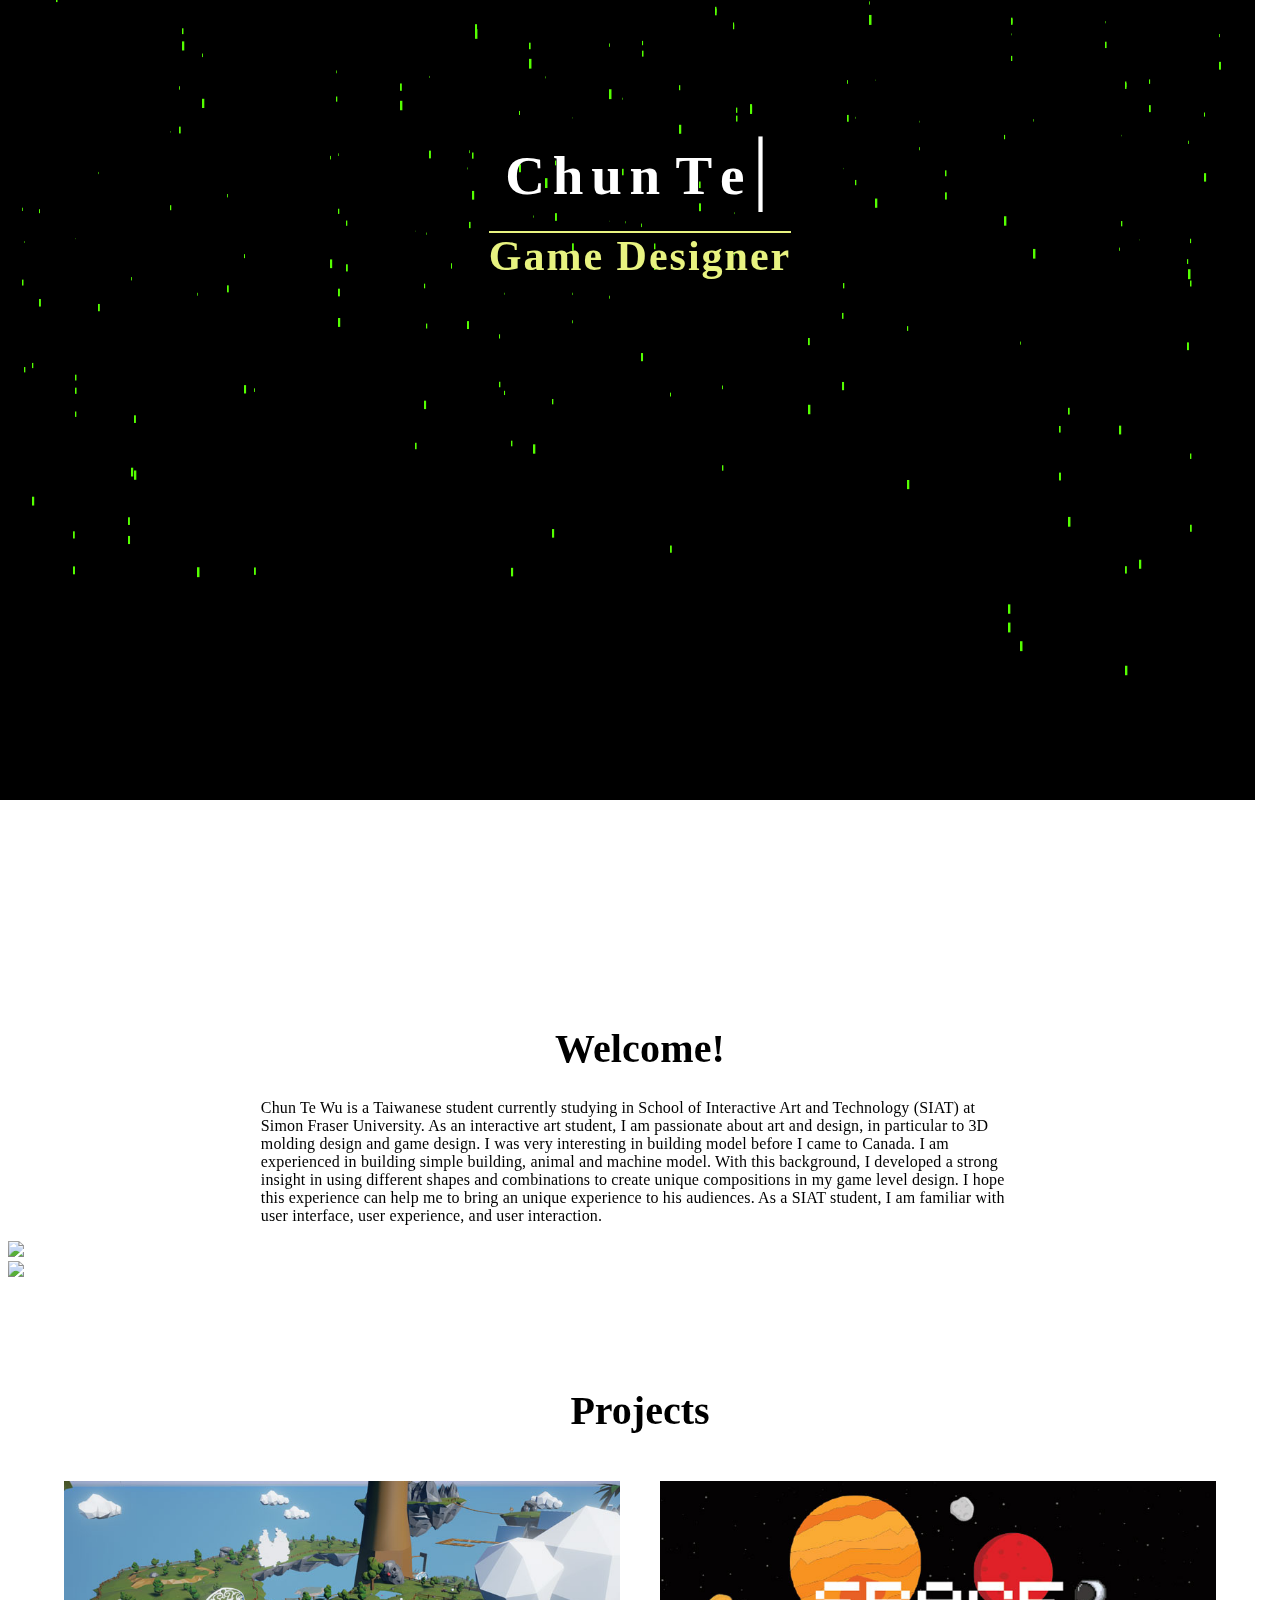
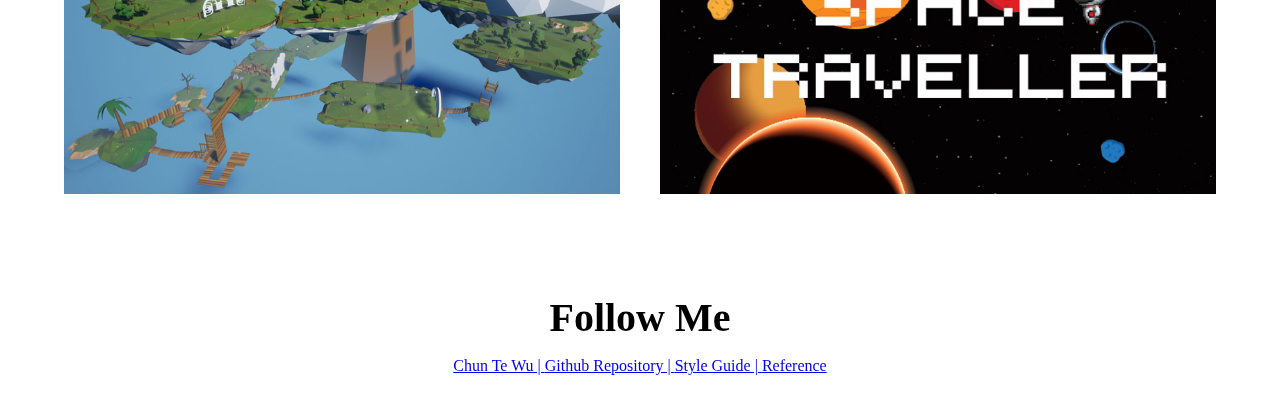
==== index_old.html @ 8a5d2be0 "some new stuff" ====
<!DOCTYPE html>
<html>
<head>
	<meta charset="utf-8">
	<link href="css/main.css" rel="stylesheet">
	<link href="css/typing.css" rel="stylesheet">
	<link href="css/box.css" rel="stylesheet">
	<link href="css/grid.css" rel="stylesheet">
	<link href="css/project.css" rel="stylesheet">








	<title>Index</title>
</head>

<body>
	<script src="https://code.jquery.com/jquery-1.11.1.min.js"></script>

	<!-- <canvas></canvas> -->



	<script type="text/javascript" src="js/main.js"></script>
	  
	<header class="main_h">

	    <div class="row">
	        <a class="logo" href="index.html"><img src="img/home.png" ></a>



<!-- 	        <div class="mobile-toggle">
	            <span></span>
	            <span></span>
	            <span></span>
	        </div> -->

	        <nav>
	            <ul>
	                <li><a href="index.html#about">About</a></li>
	                <li><a href="index.html#projects">Projects</a></li>
	                <li><a href="index.html#contact">Contact</a></li>
	            </ul>
	        </nav>

	    </div> <!-- / row -->

	</header>

		<canvas id="canvas"></canvas>
		<!-- <script type="text/javascript" src="http://sheepeuh.com/rain/dat.gui.js"></script> -->
		<script type="text/javascript" src="js/rain.js"></script>

	<div class="head">
	    <div class="typing">
		  <span>C</span>
		  <span>h</span>
		  <span>u</span>
		  <span>n</span>
		  <span></span>
		  <span>T</span>
		  <span>e</span>
		  <span class="blink">|</span>
		</div>

		<h1><span>Game Designer</span></h1>

		<div id="loader" style="visibility: visible;">
		  <!-- <div id="loading">LOADING</div> -->
		  <div id="origin" class="grass cube">
		    <div class="face top"></div>
		    <div class="face bottom"></div>
		    <div class="face front"></div>
		    <div class="face back"></div>
		    <div class="face left"></div>
		    <div class="face right"></div>
		  </div>
		</div>

	    <div class="mouse">
	        <span></span>
	    </div>

	</div>

	<!-- content of the page -->
	<!-- section1 -->
	<div class="grid-col-10of10">
		<div class="grid-col-6of10" id="about">
		    <h1 class="sec01">Welcome!</h1>

		    <p>Chun Te Wu is a Taiwanese student currently studying in School of Interactive Art and Technology (SIAT) at Simon Fraser University. As an interactive art student, I am passionate about art and design, in particular to 3D molding design and game design. I was very interesting in building model before I came to Canada. I am experienced in building simple building, animal and machine model. With this background, I developed a strong insight in using different shapes and combinations to create unique compositions in my game level design. I hope this experience can help me to bring an unique experience to his audiences. As a SIAT student, I am familiar with user interface, user experience, and user interaction.</p>
		</div>
		<a class="lightbox" href="#goofy">
   <img src="https://s3-us-west-2.amazonaws.com/s.cdpn.io/158388/goofy.jpg"/>
</a> 
<div class="lightbox-target" id="goofy">
   <img src="https://s3-us-west-2.amazonaws.com/s.cdpn.io/158388/goofy.jpg"/>
   <a class="lightbox-close" href="#"></a>
</div>
	</div>

	<!-- section2 -->
	<div class="grid-col-10of10" >
		<div class="grid-col-6of10" id="projects">
		    <h1 class="sec02">Projects</h1>
		</div>

		<div class="grid-col-10of10 product_collage">

			<!-- <div class="grid-col-5of10 product_collage"> -->
		    	<ul id="rig">
					<li>
					    <a class="rig-cell" href="pull.html">
					    <img class="rig-img" src="img/pull_small.jpg" alt="product_list">
					    <span class="rig-overlay"></span>
					    <span class="rig-text">PULL <span class="rig-text_content">Unreal Project</span></span>
					    </a>
					</li>

					<li>
					    <a class="rig-cell" href="space.html">
					    <img class="rig-img" src="img/space_traveller.jpg" alt="product_list">
					    <span class="rig-overlay"></span>
					    <span class="rig-text">Space Traveller<span class="rig-text_content">Unity Project</span></span>
					    </a>
					</li>
				</ul>
			<!-- </div> -->

		</div>

	</div>


	<!-- section3 -->
	<div class="grid-col-10of10">
		<div class="grid-col-6of10" id="contact">
	    	<h1 class="sec03">Follow Me</h1>
	    </div>

	    <div class="wrap">
		  <div class="facebook goof icon"><a href="http://www.facebook.com" target="_blank"></a></div>
		  <div class="twitter icon"><a href="http://www.twitter.com" target="_blank"></a></div>
		  <div class="linkedin icon"><a href="http://www.linkedin.com" target="_blank"></a></div>	  
		  <div class="instagram icon"><a href="http://www.pintrest.com" target="_blank"></a></div>
		  <div class="github icon"><a href="http://www.github.com" target="_blank"></a></div>
		  <div class="plus icon"><a href="http://www.plus.google.com" target="_blank"></a></div>
		  <div class="vimeo icon"><a href="http://www.vimeo.com" target="_blank"></a></div>
		  <div class="flickr icon"><a href="http://www.flickr.com" target="_blank"></a></div>
		</div>

	</div>


	<!-- section4 -->
	<div class="grid-col-10of10" id="footer">

	    	<!-- <h1 class="sec03">Follow Me</h1> -->
	    	<div class="sec04">
		    	<a href="#">Chun Te Wu | </a>
		    	<a href="http://www.github.com">Github Repository | </a> 
		    	<a href="http://www.github.com">Style Guide | </a> 
		    	<a href="http://www.github.com">Reference</a>
	    	</div>




	</div>


</body>


</html>
---- css/main.css ----
@font-face {
    font-family: Pixelmix;
    src: url('http://www.sfu.ca/~chuntew/IAT339/p4/P4/font/pixelmix.ttf');
}

body {
  font-family: Pixelmix;
}



.main_h {
  position: fixed;
  top: 0px;
  max-height: 70px;
  z-index: 999;
  width: 100%;
  padding-top: 17px;
  background: none;
  overflow: hidden;
  -webkit-transition: all 0.3s;
  transition: all 0.3s;
  opacity: 0;
  top: -100px;
  padding-bottom: 6px;
  left: 0;
}

.sticky {
  background-color: rgba(255, 255, 255, 0.93);
  opacity: 1;
  top: 0px;
  border-bottom: 1px solid gainsboro;
}

.logo {
  /*width: 50px;*/
  /*font-size: 25px;*/
  /*color: #8f8f8f;*/
  text-transform: uppercase;
  float: left;
  display: block;
  margin-top: 0;
  margin-left: 1em;
  line-height: 1;
  margin-bottom: 10px;
}

.logo img{
  width: 2.5em;
}

nav {
  float: right;
  /*width: 60%;*/
}


nav ul {
  list-style: none;
  overflow: hidden;
  text-align: right;
  float: right;
  margin-right: 2vw;
}



nav ul li {
  display: inline-block;
  margin-left: 35px;
  line-height: 1.5;
}

nav ul a {
  color: #888888;
  text-transform: uppercase;
  font-size: 18px;
  text-decoration: none;
}

.header, .footer {
  background: #2e2e2e;
  color: #fff;
  padding: 30px;
  text-align: center;
}

#canvas{
  position : absolute;
  top : 0px;
  left : 0px;
}



.head {
  position: relative;
/*  background: url(http://www.philippefercha.com/cd/toggle-menu-bg.jpg) no-repeat center center fixed;
  background-color: black;*/
  -webkit-background-size: cover;
  -moz-background-size: cover;
  background-size: cover;
  text-align: center;
  color: #fff;
  padding-top: 110px;
  min-height: 800px;
  letter-spacing: 2px;
  /*font-family: "Montserrat", sans-serif;*/
}

.head h1 {
  /*font-size: 50px;*/
  line-height: 1.3;
  margin: 0;
}
.head h1 span {
  font-size: 42px;
  color: #e8f380;
  border-top: 2px solid #e8f380;
  padding-bottom: 12px;
  line-height: 2;
}

.head i{
  display: block;
  margin: 0 auto;
  width: 26px;
  height: 46px;

  position: absolute;
  bottom: 20vh;
  left: 50%;
  margin-left: -26px;
}



@media (min-width: 768px) {
  .header, .footer {
    padding: 100px 30px;
  }
}

.header h1, .footer h1 {
  font-size: 4em;
  font-weight: 300;
}

.header i.fa, .footer i.fa, .head i.fa {
  font-size: 4em;
}

.header .bounce, .footer .bounce, .head .bounce{
  -webkit-animation-name: bounce;
  animation-name: bounce;
  -webkit-transform-origin: center bottom;
  transform-origin: center bottom;
  animation-iteration-count: infinite;
  -webkit-animation-iteration-count: infinite;
}

.header .animated, .footer .animated, .head .animated{
  -webkit-animation-duration: 2s;
  animation-duration: 2s;
  -webkit-animation-fill-mode: both;
  animation-fill-mode: both;
}

.section {
  width: 100%;
  position: relative;
}

.section .left, .section .middle, .section .right {
  width: 100%;
  display: block;
  color: #fff;
  box-sizing: border-box;
  left: 0;
  padding: 30px;
  text-align: center;
  overflow: hidden;
  -moz-transition: 0.3s ease-in-out all;
  -o-transition: 0.3s ease-in-out all;
  -webkit-transition: 0.3s ease-in-out all;
  transition: 0.3s ease-in-out all;
}

@media (min-width: 480px) {
  .section .left .content, .section .middle .content, .section .right .content {
    position: relative;
    top: 50%;
    -webkit-transform: translateY(-50%);
    -ms-transform: translateY(-50%);
    transform: translateY(-50%);
  }
}

@media (min-width: 480px) {
  .section .left, .section .middle, .section .right {
    width: 50%;
    font-size: 0.9em;
    padding: 10px;
    left: 0;
    float: left;
    position: absolute;
  }
}

@media (min-width: 768px) {
  .section .left, .section .middle, .section .right {
    width: 33.33333%;
    left: 33.33%;
    padding: 10px;
  }
}

@media (min-width: 992px) {
  .section .left, .section .middle, .section .right {
    padding: 30px;
    font-size: 1em;
  }
}

.section.animate .left {
  left: 0;
}

@media (min-width: 480px) {
  .section.animate .left {
    left: 50%;
  }
}

@media (min-width: 768px) {
  .section.animate .left {
    left: 0;
  }
}

.section.animate .right {
  left: 0;
}

@media (min-width: 480px) {
  .section.animate .right {
    left: 50%;
  }
}

@media (min-width: 768px) {
  .section.animate .right {
    left: 66.66%;
  }
}

.section .title {
  background: tomato;
}

.section .title h2 {
  margin-top: 0;
}

.section .title p {
  line-height: 1.55em;
  margin-bottom: 0.75em;
}

.section .title .btn-primary {
  color: #fff;
  background: #ff3814;
  padding: 10px;
  text-decoration: none;
  border-radius: 3px;
  display: inline-block;
  -moz-transition: 0.3s ease-in-out all;
  -o-transition: 0.3s ease-in-out all;
  -webkit-transition: 0.3s ease-in-out all;
  transition: 0.3s ease-in-out all;
}

.section .title .btn-primary:hover {
  background: #f92600;
}

.section .tiles {
  padding: 0;
  background: #fff;
  clear: both;
  display: none;
  float: none;
}

.section .tiles img {
  width: 50%;
  float: left;
  height: auto;
  opacity: 0.7;
  -moz-transition: 0.3s ease-in-out all;
  -o-transition: 0.3s ease-in-out all;
  -webkit-transition: 0.3s ease-in-out all;
  transition: 0.3s ease-in-out all;
  -webkit-filter: grayscale(100%);
  -moz-filter: grayscale(100%);
  -o-filter: grayscale(100%);
}

.section .tiles img:hover {
  opacity: 1;
  -webkit-filter: grayscale(0%);
  -moz-filter: grayscale(0%);
  -o-filter: grayscale(0%);
}

@media (min-width: 768px) {
  .section .tiles {
    display: block;
  }
}

.section .middle {
  background: slategray;
  z-index: 2;
  padding: 0;
}

.section .middle img {
  width: 100%;
  height: auto;
  display: block;
}

@-webkit-keyframes bounce {
  0%, 20%, 50%, 80%, 100% {
    -webkit-transform: translateY(0);
  }
  40% {
    -webkit-transform: translateY(-20px);
  }
  60% {
    -webkit-transform: translateY(-10px);
  }
}

@keyframes bounce {
  0%, 20%, 50%, 80%, 100% {
    transform: translateY(0);
  }
  40% {
    transform: translateY(-20px);
  }
  60% {
    transform: translateY(-10px);
  }
}
---- css/typing.css ----
.typing {
  /*font-family: "Montserrat", sans-serif;*/
  font-size: 55px;
  letter-spacing: 0;
}
.typing > * {
  margin-left: -6px;
  font-weight: 700;
  display: inline-block;
  animation-name: appear;
  animation-duration: .01s;
  animation-fill-mode: both;
}
.typing > *:nth-of-type(1) {
  animation-delay: 1s
}
.typing > *:nth-of-type(2) {
  animation-delay: 1.4s
}
.typing > *:nth-of-type(3) {
  animation-delay: 1.7s
}
.typing > *:nth-of-type(4) {
  animation-delay: 2s
}
.typing > *:nth-of-type(5) {
  animation-delay: 2.4s
}
.typing > *:nth-of-type(6) {
  animation-delay: 2.7s
}
.typing > *:nth-of-type(7) {
  animation-delay: 3.1s
}
@keyframes appear {
  from {
    font-size: 0em;
  }
  to {
    font-size: 1em;
  }
}
.blink {
  font-size: 1.5em;
  font-weight: 400;
  display: inline-block;
  visibility: visible;
  width: auto;
  animation-name: flash;
  animation-duration: .8s;
  animation-timing-function: linear;
  animation-fill-mode: both;
  animation-iteration-count: infinite;
}
@keyframes flash {
  0% {
    opacity: 0;
  }
  25% {
    opacity: 1;
  }
  75% {
    opacity: 1;
  }
  100% {
    opacity: 0;
  }
}
/* CSS for centering demo */
/*body {
  display: flex;
  justify-content: center;
  align-items: center;
  height: 100vh;
}*/
---- css/box.css ----
/*body {
  background: linear-gradient(to bottom, #cee7d4 0%, #f5f4c9 100%);
  background-repeat: no-repeat;
  background-attachment: fixed;
  overflow: hidden;
  perspective: 1000px;
}*/

.cube {
  position: relative;
  margin: calc(45vh - 150px) auto;
  width: 150px;
  height: 150px;
  transform-style: preserve-3d;
  transform: rotateX(-15deg) rotateY(45deg);
  transition: all .75s ease;
}

.face {
  width: 150px;
  height: 150px;
  position: absolute;
  /*border: $size / 100 solid #ddd;*/
  box-sizing: border-box;
}

.face.top {
  transform: rotateY(180deg) rotateX(90deg) translate3d(0, 0, 75px);
}

.face.bottom {
  transform: rotateY(180deg) rotateX(90deg) translate3d(0, 0, -75px);
}

.face.front {
  transform: translate3d(0, 0, 75px);
}

.face.back {
  transform: translate3d(0, 0, -75px);
}

.face.left {
  transform: rotateY(90deg) translate3d(0, 0, -75px);
}

.face.right {
  transform: rotateY(90deg) translate3d(0, 0, 75px);
}

.grass .back {
  background: url(https://t5.rbxcdn.com/3ee9f2b9178eae5fbc7bfdec1d78f4d7);
  background-size: 100% 100%;
}

.grass .front {
  background: url(https://t5.rbxcdn.com/3ee9f2b9178eae5fbc7bfdec1d78f4d7);
  background-size: 100% 100%;
}

.grass .left {
  background: url(https://t5.rbxcdn.com/3ee9f2b9178eae5fbc7bfdec1d78f4d7);
  background-size: 100% 100%;
}

.grass .right {
  background: url(https://t5.rbxcdn.com/3ee9f2b9178eae5fbc7bfdec1d78f4d7);
  background-size: 100% 100%;
}

.grass .top {
  background: url("https://t5.rbxcdn.com/e3ebf0f90e67c42bed2e75704a467a47");
  background-size: 100% 100%;
}

.grass .bottom {
  background: url(http://static.planetminecraft.com/files/resource_media/screenshot/1236/pack_3530346.jpg);
  background-size: 100% 100%;
  text-align: center;
}

#origin {
  -webkit-animation-name: spin;
  -webkit-animation-duration: 5s;
  animation-name: spin;
  animation-duration: 5s;
  animation-iteration-count: infinite;
  -webkit-animation-iteration-count: infinite;
  -webkit-animation-timing-function: linear;
  animation-timing-function: linear;
}

#loader {
  position: absolute;
  top: 10vh;
  left: 0px;
  width: 99vw;
  height: 100vh;
}

#loading {
  font-size: 75px;
  font-family: Impact, Haettenschweiler, "Franklin Gothic Bold", Charcoal, "Helvetica Inserat", "Bitstream Vera Sans Bold", "Arial Black", "sans serif";
  position: relative;
  top: calc(45vh - 150px);
  text-align: center;
  z-index: 1;
  transition: all .75s ease;
  -webkit-animation-name: spin;
  -webkit-animation-duration: 5s;
  animation-name: spin;
  animation-duration: 5s;
  animation-iteration-count: infinite;
  -webkit-animation-iteration-count: infinite;
  -webkit-animation-timing-function: linear;
  animation-timing-function: linear;
}

@keyframes spin {
  from {
    transform: rotateX(-3deg) rotateY(0deg);
  }
  to {
    transform: rotateX(-3deg) rotateY(360deg);
  }
}
---- css/grid.css ----
.grid-col-10of10{
	width: 100%;
	/*max-width: 940px;*/
	/*margin:  auto;*/
	position: relative;
	/*vertical-align:middle;*/
	/*padding: 0 2%;*/
	/*float: center;*/
	/*text-align: center;*/

}


.grid-col-6of10{
	width: 60%;
	/*max-width: 940px;*/
	/*margin:  auto;*/
	position: relative;
	/*padding: 0 2%;*/
	/*float: center;*/
	/*text-align: center;*/

}

.grid-col-8of10{
	width: 80%;
	/*max-width: 940px;*/
	/*margin:  auto;*/
	position: relative;
	/*padding: 0 2%;*/
	/*float: center;*/
	/*text-align: center;*/

}


.grid-col-5of10{
	width: 50%;
	position: relative;
}

#canvas{
	position : absolute;
	top : 0px; 
	left : 0px;
}

#about{
  padding-top: 5em;
  margin-left:  20%;
  margin-right: 20%;
  letter-spacing: 0.01em;
}

#projects{
  padding-top: 5em;
  margin-left:  20%;
  margin-right: 20%;
}

#contact{
  padding-top: 5em;
  margin-left:  20%;
  margin-right: 20%;
}

#project1{
	float: left;
}

#project2{
	float: right;
}

.sec01{
  text-align: center;
  font-size: 2.5em;
}

.sec02{
  text-align: center;
  font-size: 2.5em;
  /*margin-left:  40%;*/
  /*margin-right: 20%;*/
}

.sec03{
  text-align: center;
  margin: 0 auto;
  font-size: 2.5em;
}

.sec04{
  margin: 0 auto;
  padding: 1em;
  text-align: center;
  font-size: 1em;
  text-decoration:none;
}

.sec04 a:visited{
	color: white;
}

.head_img{
  position: relative; 
}

.project_pull{
  display: block;
  margin: 0 auto;
/*  width: 26px;
  height: 46px;*/

  position: absolute;
  bottom: 120px;
  left: 30%;
  /*margin-left: -26px;*/

}

/*------------project pull-------------*/
#overview {
  padding-top: 5em;
  margin-left:  20%;
  margin-right: 20%;
  letter-spacing: 0.01em;
}

img#overview {
  text-align: center;
}


#member{
  padding-top: 5em;
  margin-left:  20%;
  margin-right: 20%;

}

#process{
  text-align: center;
}

#concept{
  padding-top: 5em;
  margin-left:  20%;
  margin-right: 20%;
}

#game_map{
  padding-top: 5em;
  margin-left:  20%;
  margin-right: 20%;
}

#decision_tree{
  padding-top: 5em;
  margin-left:  20%;
  margin-right: 20%;
}

#concept_img{
  text-align: center;
}

#instruction{
  text-align: center;
}
---- css/project.css ----
#rig {
    max-width: 4000px;
    /*margin-left: 30%;*/
    margin:0 auto; /*center aligned*/
    padding: 0;
    font-size: 0;
    list-style: none;
    /*background-color: #1e1e1e;*/
}

#rig li {
    display: inline-block;
    *display: inline;/*for IE6 - IE7*/
    width: 44%;
    vertical-align: top;
    box-sizing: border-box;
    margin: 20px;
    padding: 0;
}


        
/* The wrapper for each item */
.rig-cell {
    display: block;
    position: relative;
    overflow: hidden;
}
        
/* If have the image layer */
.rig-img {
    display: block;
    width: 100%;
    height: auto;
    border: none;
    transform: scale(1);
    transition: all 1s;
}

#rig li:hover .rig-img {
    transform: scale(1.05);
}

/*#rig div:hover .rig-img {
    transform: scale(1.05);
}*/
        
/* If have the overlay layer */
.product_collage .rig-overlay {
    position: absolute;
    display: block;
    top: 0;
    left: 0;
    bottom: 0;
    right: 0;
    margin: 0 auto;
    background: #1e1e1e no-repeat center 10%;
    background-size: 50px 50px;
    opacity: 0;
    filter: alpha(opacity=0);/*For IE6 - IE8*/
    transition: all 0.6s;
}

#rig li:hover .rig-overlay {
    opacity: 0.8;
}

/*#rig div:hover .rig-overlay {
    opacity: 0.8;
}*/

/* If have captions */
.rig-text {
    display: block;
    padding: 0 1em;
    box-sizing: border-box;
    position: absolute;
    left: 0;
    width: 100%;
    text-align: center;
    text-transform: uppercase;
    font-size: 26px;
    font-family: 'Montserrat', sans-serif;
    font-weight: 600;
    letter-spacing: .1em;
    line-height: 160%;
    top: 40%;
    color: #e8f380;
    opacity: 0;
    filter: alpha (opacity=0);/*For older IE*/
    transform: translateY(-20px);
    transition: all .3s;
}

.rig-text_content{
    color: white;
    display: block;
    font-weight: 400;
    font-size: 18px;
}

#rig li:hover .rig-text {
    transform: translateY(0px);
    opacity: 0.9;
}

/*#rig div:hover .rig-text {
    transform: translateY(0px);
    opacity: 0.9;
}
*/
@media (max-width: 4000px) {
    #rig li {
        /*width: 25%;*/
    }
}

@media (max-width: 768px) {
    #rig li {
        /*width: 33.33%;*/
    }
}

@media (max-width: 480px) {
    #rig li {
        /*width: 50%;*/
    }
}

.product_collage{
    text-align: center;
}
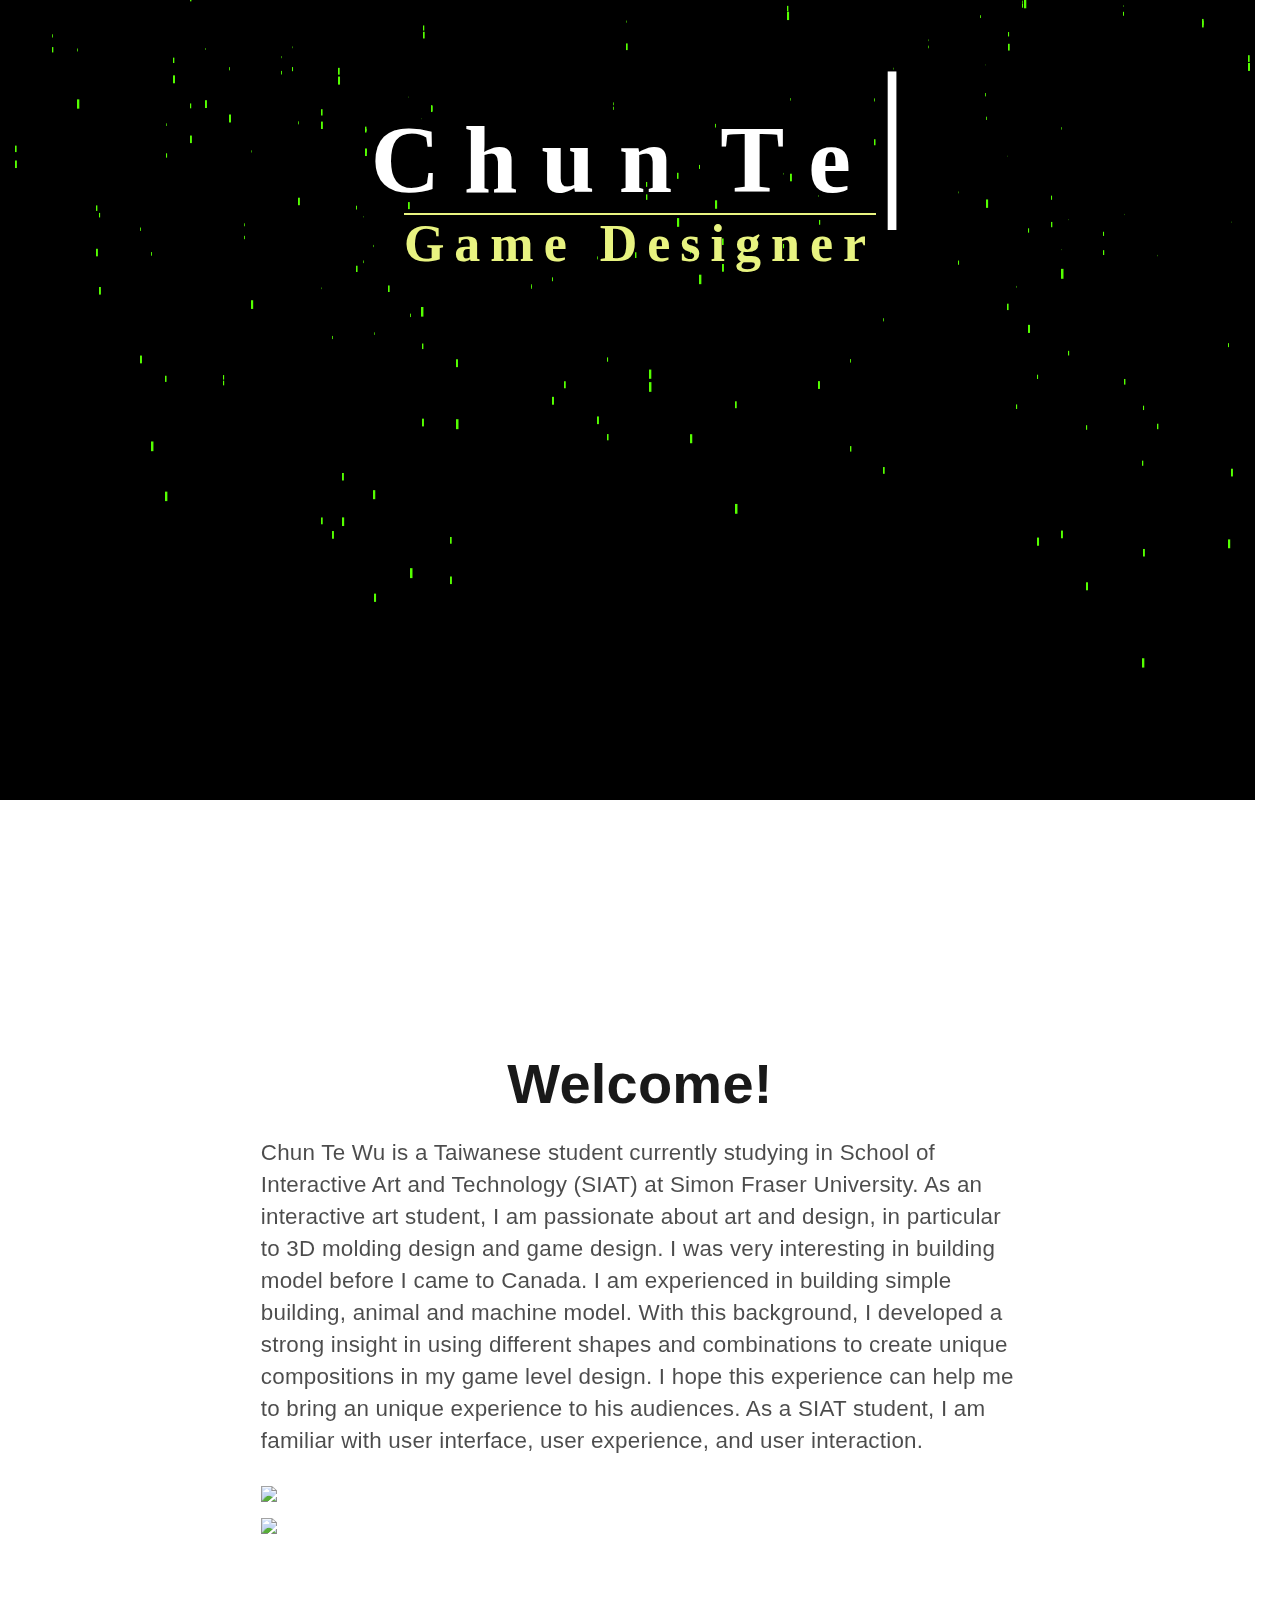
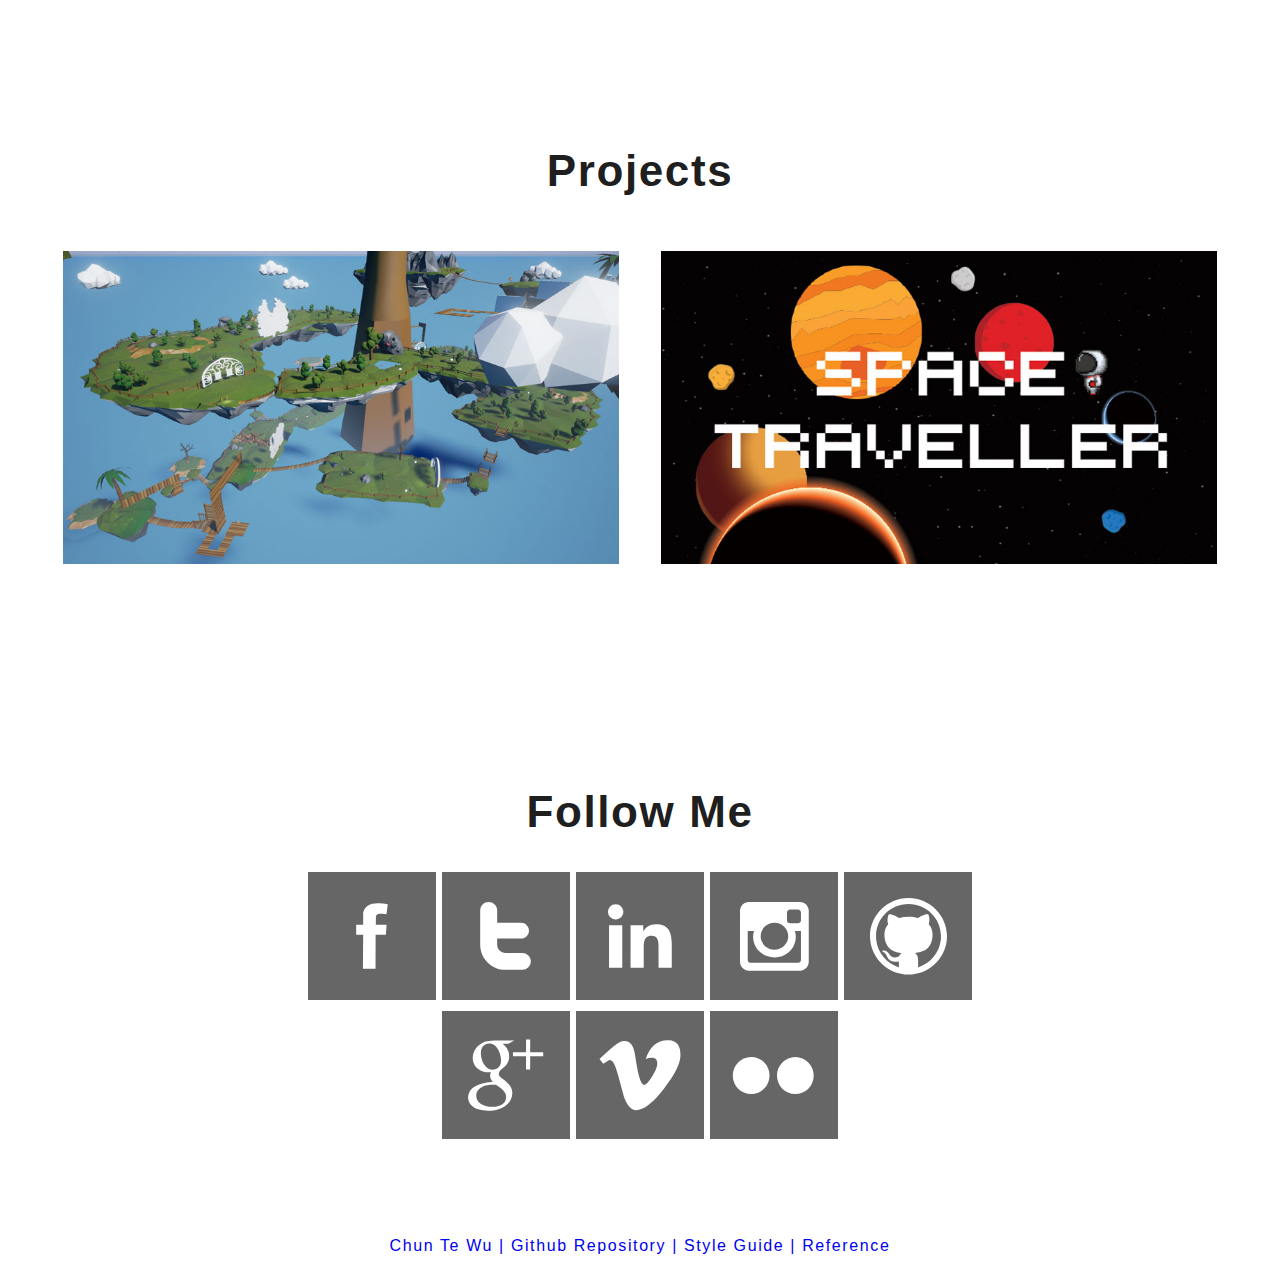
==== commit 29241eb7: "index" ====
--- a/index_old.html
+++ b/index_old.html
@@ -90,8 +90,8 @@
 
 	<!-- content of the page -->
 	<!-- section1 -->
-	<div class="grid-col-10of10">
-		<div class="grid-col-6of10" id="about">
+	<div class="grid-col-10of10" id="about">
+		<div class="grid-col-6of10" >
 		    <h1 class="sec01">Welcome!</h1>
 
 		    <p>Chun Te Wu is a Taiwanese student currently studying in School of Interactive Art and Technology (SIAT) at Simon Fraser University. As an interactive art student, I am passionate about art and design, in particular to 3D molding design and game design. I was very interesting in building model before I came to Canada. I am experienced in building simple building, animal and machine model. With this background, I developed a strong insight in using different shapes and combinations to create unique compositions in my game level design. I hope this experience can help me to bring an unique experience to his audiences. As a SIAT student, I am familiar with user interface, user experience, and user interaction.</p>
--- a/css/main.css
+++ b/css/main.css
@@ -1,16 +1,20 @@
 @font-face {
     font-family: Pixelmix;
-    src: url('http://www.sfu.ca/~chuntew/IAT339/p4/P4/font/pixelmix.ttf');
+    src: url('http://www.sfu.ca/~chuntew/IAT339/p4/P4/font/PIXELADE.TTF');
 }
 
 body {
-  font-family: Pixelmix;
+  /*font-family: Pixelmix;*/
+  font-family: "Montserrat", sans-serif;
+  letter-spacing: 0.1em;
+  line-height: 2em;
 }
 
 
 
 .main_h {
   position: fixed;
+  font-family: Pixelmix;
   top: 0px;
   max-height: 70px;
   z-index: 999;
@@ -31,6 +35,7 @@
   opacity: 1;
   top: 0px;
   border-bottom: 1px solid gainsboro;
+
 }
 
 .logo {
@@ -43,7 +48,7 @@
   margin-top: 0;
   margin-left: 1em;
   line-height: 1;
-  margin-bottom: 10px;
+  margin-top: 10px;
 }
 
 .logo img{
@@ -62,9 +67,13 @@
   text-align: right;
   float: right;
   margin-right: 2vw;
-}
-
-
+
+}
+
+a:visited, a:link, a:hover, a:active{
+  text-decoration: none;
+  /*color: white;*/
+}
 
 nav ul li {
   display: inline-block;
@@ -72,14 +81,28 @@
   line-height: 1.5;
 }
 
+@media (max-width: 768px) {
+  nav ul li {
+    margin-left: 10px;
+  }
+}
+
 nav ul a {
   color: #888888;
   text-transform: uppercase;
-  font-size: 18px;
+  font-size: 24px;
   text-decoration: none;
-}
-
-.header, .footer {
+
+}
+
+.header {
+  background: #2e2e2e;
+  color: #fff;
+  padding: 30px;
+  text-align: center;
+}
+
+.footer {
   background: #2e2e2e;
   color: #fff;
   padding: 30px;
@@ -111,15 +134,18 @@
 
 .head h1 {
   /*font-size: 50px;*/
+  font-family: Pixelmix;
   line-height: 1.3;
   margin: 0;
 }
 .head h1 span {
-  font-size: 42px;
+  font-size: 52px;
   color: #e8f380;
   border-top: 2px solid #e8f380;
   padding-bottom: 12px;
   line-height: 2;
+  letter-spacing: 10px;
+
 }
 
 .head i{
@@ -134,12 +160,183 @@
   margin-left: -26px;
 }
 
-
-
+.footer a{
+  color: white;
+}
+
+/*---------------------social icons---------------*/
+
+
+.wrap{
+  margin: 0 auto;
+  text-align: center;
+  width: 60%;
+  margin-bottom: 4em;
+}
+
+@media (max-width: 768px) {
+  .wrap{
+    width: 100%;
+  }
+}
+
+
+
+.wrap div{
+  display: inline-block;
+}
+
+.icon{
+  background-color: rgba(0, 0, 0, 0.6);
+  background-repeat:no-repeat;
+  background-position:center center;
+  height: 8em;
+  width: 8em;
+  -webkit-transition: background-color 0.4s ease;
+  -moz-transition: background-color 0.4s ease;
+  -ms-transition: background-color 0.4s ease;
+  -o-transition: background-color 0.4s ease;
+  transition: background-color 0.4s ease;
+}
+
+.goof{
+  -webkit-transition: all 0.4s cubic-bezier(0,2,0,2);
+  -moz-transition: all 0.4s cubic-bezier(0,2,0,2);
+  -ms-transition: all 0.4s cubic-bezier(0,2,0,2);
+  -o-transition: all 0.4s cubic-bezier(0,2,0,2);
+  transition: all 0.4s cubic-bezier(0,2,0,2);
+}
+
+.goof:hover{
+  background-size:35%;
+}
+
+.icon a{
+  display: block;
+  height: 100%;
+  width: 100%;
+}
+
+.facebook{
+  background-image:url([data-uri]);
+  background-size:25%;  
+}
+
+.facebook:hover{
+  background-color:#3664A2;
+  background-size:25%;  
+
+}
+
+.twitter{
+  background-image:url([data-uri]);
+  background-size:40%;
+}
+
+.twitter:hover{
+  background-color:#44C8F5;
+}
+
+.linkedin{
+  background-image:url([data-uri]);
+  background-size:50%; 
+}
+
+.linkedin:hover{
+  background-color:#007BB6;
+}
+
+.pinterest{
+  background-image:url([data-uri]);
+  background-size:50%; 
+}
+
+.pinterest:hover{
+  background-color:#CB2027;
+}
+
+.instagram{
+  background-image:url([data-uri]);
+  background-size:55%; 
+}
+
+.instagram:hover{
+  background-color:#3F729B;
+}
+
+.github{
+  background-image:url([data-uri]);
+  background-size:60%; 
+}
+
+.github:hover{
+  background-color:#6CC644;
+}
+
+.codepen{
+  background-image:url([data-uri]);
+  background-size:70%;
+}
+
+.codepen:hover{
+  background-color:#76DAFF;
+}
+
+.dribbble{
+  background-image:url([data-uri]);
+  background-size:65%; 
+}
+
+.dribbble:hover{
+  background-color:#ea4c89;
+}
+
+.plus{
+  background-image:url([data-uri]);
+  background-size:60%; 
+}
+
+.plus:hover{
+  background-color:#dd4b39;
+}
+
+.spotify{
+  background-image:url([data-uri]);
+  background-size:65%; 
+}
+
+.spotify:hover{
+  background-color:#7AB800;
+}
+
+.vimeo{
+  background-image:url([data-uri]);
+  background-size:65%; 
+}
+
+.vimeo:hover{
+  background-color:#1ab7ea;
+}
+
+.flickr{
+  background-image:url([data-uri]);
+  background-size:65%; 
+}
+
+.flickr:hover{
+  background-color:#FF0084;
+}
+
+
+/*-------------grids--------------*/
 @media (min-width: 768px) {
-  .header, .footer {
+  .header {
     padding: 100px 30px;
   }
+
+/*  .footer {
+    padding: 100px 30px;
+  }*/
 }
 
 .header h1, .footer h1 {
@@ -255,9 +452,10 @@
   }
 }
 
-.section .title {
+/*.section .title {
   background: tomato;
-}
+}*/
+
 
 .section .title h2 {
   margin-top: 0;
@@ -355,3 +553,61 @@
     transform: translateY(-10px);
   }
 }
+
+.grid-10-of-10{
+  width: 100%;
+
+}
+
+.grid-welcom{
+  width: 60%;
+}
+
+#about{
+  color: rgba(0,0,0, 0.9);
+  font-size: 1.4em;
+  margin-left: 20%;
+}
+
+#about p{
+  color: rgba(0,0,0, 0.7);
+}
+
+#about h1{
+  text-align: center;
+}
+
+@media (max-width: 768px) {
+  .grid-welcom{
+    width: 90%;
+  }
+  #about{
+    margin-left: 5%;
+  }
+}
+
+#projects{
+  /*background-color: red;*/
+}
+
+#projects h1, #contact h1{
+  margin-top: 3em;
+  margin-bottom: 1em;
+  text-align: center;
+  color: rgba(0,0,0, 0.9);
+  font-size: 44px;
+}
+
+#contact {
+  text-align: center;
+
+}
+
+#project_pull_text{
+  background-color: #008148;
+}
+
+#project_space_text{
+  background-color: #008148;
+}
+
--- a/css/typing.css
+++ b/css/typing.css
@@ -1,10 +1,10 @@
 .typing {
-  /*font-family: "Montserrat", sans-serif;*/
-  font-size: 55px;
+  font-family: Pixelmix;
+  font-size: 6em;
   letter-spacing: 0;
 }
 .typing > * {
-  margin-left: -6px;
+  /*margin-left: -6px;*/
   font-weight: 700;
   display: inline-block;
   animation-name: appear;
@@ -41,7 +41,7 @@
   }
 }
 .blink {
-  font-size: 1.5em;
+  font-size: 1.8em;
   font-weight: 400;
   display: inline-block;
   visibility: visible;
--- a/css/box.css
+++ b/css/box.css
@@ -8,7 +8,7 @@
 
 .cube {
   position: relative;
-  margin: calc(45vh - 150px) auto;
+  margin: calc(45vh - 50px) auto;
   width: 150px;
   height: 150px;
   transform-style: preserve-3d;
@@ -24,56 +24,56 @@
   box-sizing: border-box;
 }
 
-.face.top {
+.face.boxtop {
   transform: rotateY(180deg) rotateX(90deg) translate3d(0, 0, 75px);
 }
 
-.face.bottom {
+.face.boxbottom {
   transform: rotateY(180deg) rotateX(90deg) translate3d(0, 0, -75px);
 }
 
-.face.front {
+.face.boxfront {
   transform: translate3d(0, 0, 75px);
 }
 
-.face.back {
+.face.boxback {
   transform: translate3d(0, 0, -75px);
 }
 
-.face.left {
+.face.boxleft {
   transform: rotateY(90deg) translate3d(0, 0, -75px);
 }
 
-.face.right {
+.face.boxright {
   transform: rotateY(90deg) translate3d(0, 0, 75px);
 }
 
-.grass .back {
+.grass .boxback {
   background: url(https://t5.rbxcdn.com/3ee9f2b9178eae5fbc7bfdec1d78f4d7);
   background-size: 100% 100%;
 }
 
-.grass .front {
+.grass .boxfront {
   background: url(https://t5.rbxcdn.com/3ee9f2b9178eae5fbc7bfdec1d78f4d7);
   background-size: 100% 100%;
 }
 
-.grass .left {
+.grass .boxleft {
   background: url(https://t5.rbxcdn.com/3ee9f2b9178eae5fbc7bfdec1d78f4d7);
   background-size: 100% 100%;
 }
 
-.grass .right {
+.grass .boxright {
   background: url(https://t5.rbxcdn.com/3ee9f2b9178eae5fbc7bfdec1d78f4d7);
   background-size: 100% 100%;
 }
 
-.grass .top {
+.grass .boxtop {
   background: url("https://t5.rbxcdn.com/e3ebf0f90e67c42bed2e75704a467a47");
   background-size: 100% 100%;
 }
 
-.grass .bottom {
+.grass .boxbottom {
   background: url(http://static.planetminecraft.com/files/resource_media/screenshot/1236/pack_3530346.jpg);
   background-size: 100% 100%;
   text-align: center;
@@ -94,7 +94,7 @@
   position: absolute;
   top: 10vh;
   left: 0px;
-  width: 99vw;
+  width: 100%;
   height: 100vh;
 }
 
